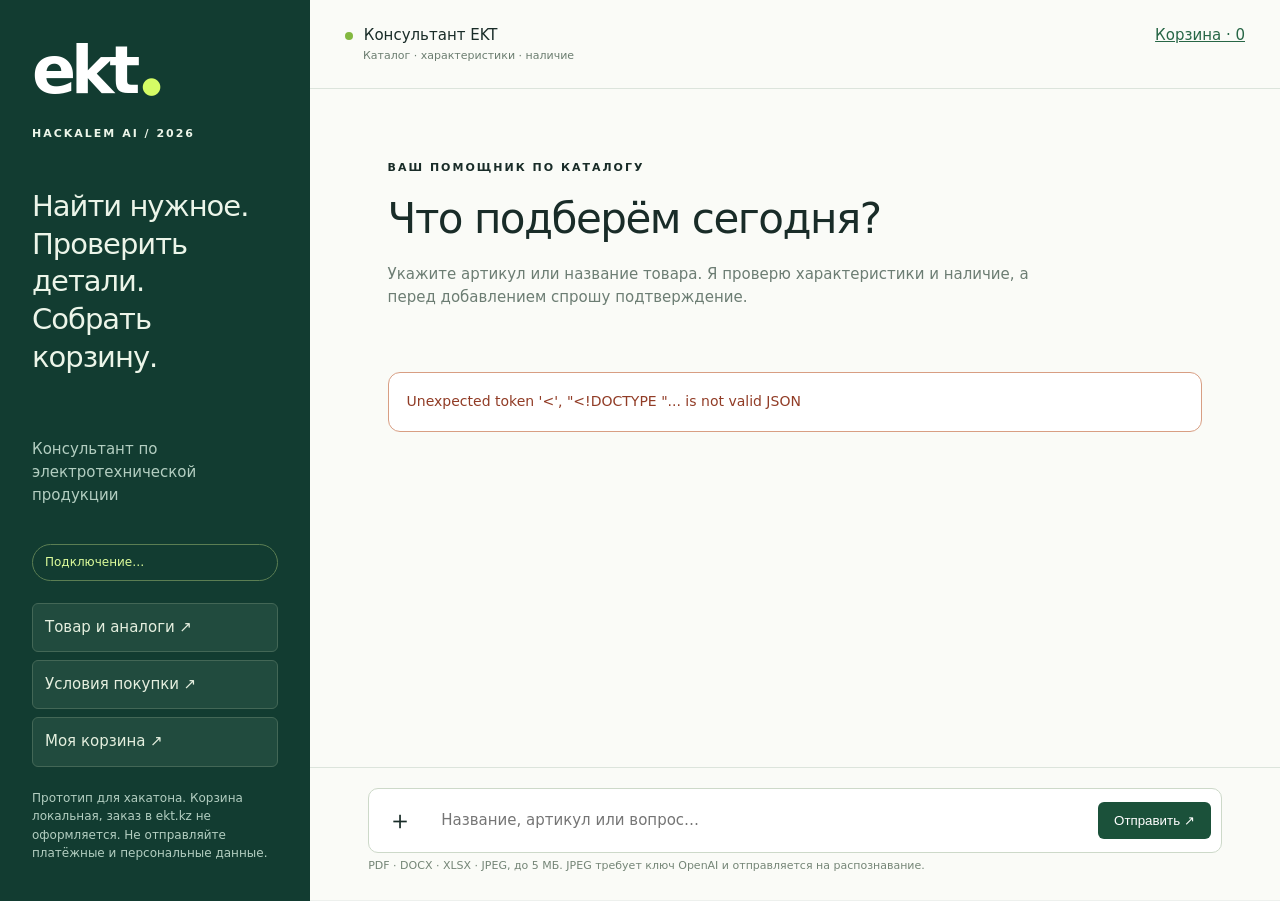
==== static/index.html @ 2ac4986d "feat(ui): add responsive chat and demo cart" ====
<!doctype html>
<html lang="ru"><head><meta charset="UTF-8"><meta name="viewport" content="width=device-width,initial-scale=1"><title>HACKALEM — EKT консультант</title><link rel="stylesheet" href="/static/style.css"><script src="/static/app.js" defer></script></head>
<body><div class="shell"><aside><a class="brand" href="/">ekt<span>●</span></a><div class="eyebrow">HACKALEM AI / 2026</div><h1>Найти нужное.<br>Проверить детали.<br>Собрать корзину.</h1><p>Консультант по электротехнической продукции</p><div class="status" id="mode">Подключение…</div><nav><button data-query="DEMO-C16-A">Товар и аналоги ↗</button><button data-query="Какие условия оплаты и доставки?">Условия покупки ↗</button><a href="/cart">Моя корзина ↗</a></nav><small>Прототип для хакатона. Корзина локальная, заказ в ekt.kz не оформляется. Не отправляйте платёжные и персональные данные.</small></aside><main><header><div><span class="dot"></span> Консультант EKT <small>Каталог · характеристики · наличие</small></div><a href="/cart" id="cart-count">Корзина · 0</a></header><section id="cart-panel" hidden><h2>Демонстрационная корзина</h2><div id="cart-items"></div><p id="cart-total"></p><p>Это актуальная корзина вашей сессии. Интеграция с оформлением заказа ekt.kz пока не подключена.</p><a href="/">← Вернуться к подбору</a></section><section id="conversation" aria-live="polite"><div class="intro"><div class="eyebrow">ВАШ ПОМОЩНИК ПО КАТАЛОГУ</div><h2>Что подберём сегодня?</h2><p>Укажите артикул или название товара. Я проверю характеристики и наличие, а перед добавлением спрошу подтверждение.</p></div></section><footer id="composer"><div id="attachment"></div><form id="chat-form"><label class="attach" title="Прикрепить спецификацию"><input type="file" id="file" accept=".pdf,.docx,.xlsx,.jpg,.jpeg" hidden>＋</label><input id="message" placeholder="Название, артикул или вопрос…" maxlength="6000" aria-label="Сообщение" required autocomplete="off"><button id="send" type="submit">Отправить ↗</button></form><small>PDF · DOCX · XLSX · JPEG, до 5 МБ. JPEG требует ключ OpenAI и отправляется на распознавание.</small></footer></main></div></body></html>
---- static/style.css ----
*{box-sizing:border-box}body{margin:0;background:#edf0ed;color:#192c28;font:15px/1.55 system-ui,sans-serif}.shell{display:grid;grid-template-columns:310px 1fr;min-height:100vh;max-width:1600px;margin:auto}aside{background:#123c31;color:#ecf5e9;padding:38px 32px;display:flex;flex-direction:column;gap:22px}.brand{font-size:65px;line-height:1;font-weight:900;color:white;text-decoration:none;letter-spacing:-5px}.brand span{color:#d5fc65;font-size:23px;margin-left:6px}.eyebrow{font-size:11px;letter-spacing:2px;font-weight:700}h1{font-size:29px;line-height:1.3;font-weight:500;letter-spacing:-1px}aside p{color:#b3cec1}aside small{font-size:12px;color:#b3cec1;margin-top:auto}nav{display:grid;gap:8px}nav button,nav a{background:#214b3e;border:1px solid #436756;color:#e5efdf;text-align:left;padding:12px;font:inherit;text-decoration:none;border-radius:6px;cursor:pointer}.status{font-size:12px;border:1px solid #5b7e53;border-radius:20px;padding:8px 12px;color:#ddfc9b}main{background:#fafbf7;display:flex;flex-direction:column;max-height:100vh;min-width:0}header{padding:24px 35px;border-bottom:1px solid #dce4dc;display:flex;justify-content:space-between;gap:12px}header small{display:block;color:#6b7d70;margin-left:18px;font-size:11px}.dot{display:inline-block;background:#83b840;width:8px;height:8px;border-radius:100%;margin-right:6px}a{color:#276646}#conversation{overflow-y:auto;flex:1;padding:30px 8%}.intro{padding:40px 0 30px;max-width:650px}.intro h2{font-size:42px;line-height:1.2;letter-spacing:-1.5px;font-weight:500;margin:18px 0}.intro p{color:#6c7d73}.bubble{white-space:pre-wrap;overflow-wrap:anywhere;border:1px solid #dce5db;border-radius:12px;background:white;padding:18px;margin:18px 0;font-size:14px}.bubble.user{background:#e7f0dd;margin-left:15%;border:0}.cards{display:grid;grid-template-columns:repeat(auto-fit,minmax(220px,1fr));gap:10px}.card{border:1px solid #dce5db;padding:16px;background:white;border-radius:10px}.card strong{display:block}.card small{display:block;color:#64796b;margin:8px 0}.card button,.confirm,button[type=submit]{border:0;background:#1b513a;color:white;border-radius:6px;padding:11px 16px;cursor:pointer}.card input{width:70px;padding:8px;border:1px solid #c8d5c6;border-radius:4px;margin-right:8px}.confirm{margin:10px 0;background:#335c14}footer{padding:20px 6% 24px;border-top:1px solid #dce4dc}form{display:flex;align-items:center;gap:10px;background:white;border:1px solid #cdd9c9;border-radius:10px;padding:10px}#message{flex:1;min-width:0;border:0;padding:10px;font:inherit;outline:none}.attach{cursor:pointer;font-size:26px;padding:0 8px}footer small{color:#748576;font-size:11px}#attachment{font-size:12px;color:#466a34}#cart-panel{padding:35px;overflow-y:auto}button:disabled{opacity:.5;cursor:wait}button:focus-visible,a:focus-visible,input:focus-visible{outline:2px solid #6b9a21;outline-offset:3px}.error{border-color:#d89e83;color:#913c26}@media(max-width:800px){.shell{grid-template-columns:1fr}aside{padding:18px 22px;gap:8px}aside h1,aside>p,aside>small,aside nav,aside .eyebrow{display:none}.brand{font-size:38px}.status{position:absolute;right:18px;top:22px;font-size:10px}main{height:calc(100dvh - 82px);max-height:none}header{padding:15px;font-size:13px}#conversation{padding:15px}.intro{padding:20px 0}.intro h2{font-size:32px}footer{padding:12px}button[type=submit]{font-size:0;padding:10px}button[type=submit]:after{content:'↗';font-size:20px}}
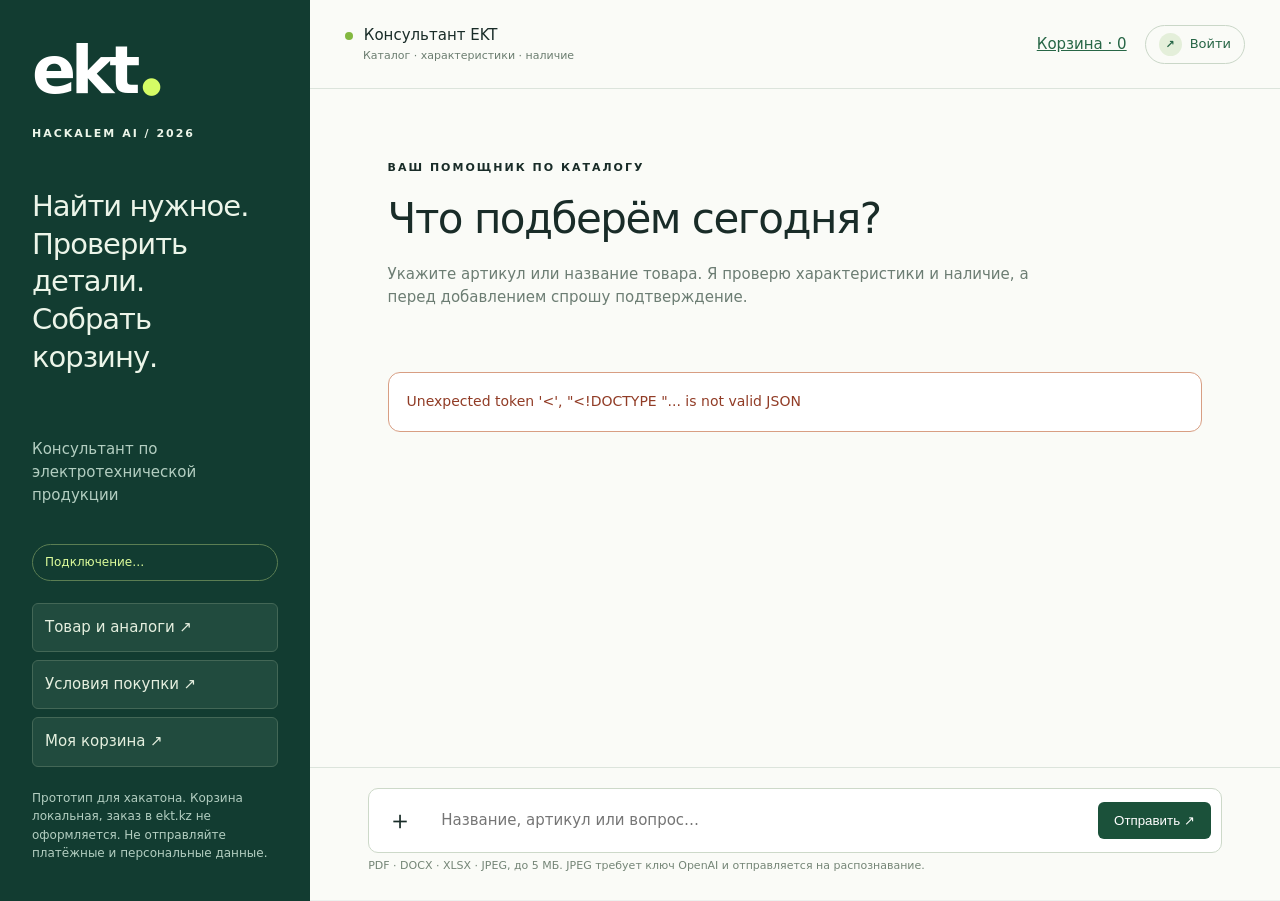
==== commit 5cd1cfd7: "feat(ui): add responsive account and profile screens" ====
--- a/static/index.html
+++ b/static/index.html
@@ -1,3 +1,3 @@
 <!doctype html>
-<html lang="ru"><head><meta charset="UTF-8"><meta name="viewport" content="width=device-width,initial-scale=1"><title>HACKALEM — EKT консультант</title><link rel="stylesheet" href="/static/style.css"><script src="/static/app.js" defer></script></head>
-<body><div class="shell"><aside><a class="brand" href="/">ekt<span>●</span></a><div class="eyebrow">HACKALEM AI / 2026</div><h1>Найти нужное.<br>Проверить детали.<br>Собрать корзину.</h1><p>Консультант по электротехнической продукции</p><div class="status" id="mode">Подключение…</div><nav><button data-query="DEMO-C16-A">Товар и аналоги ↗</button><button data-query="Какие условия оплаты и доставки?">Условия покупки ↗</button><a href="/cart">Моя корзина ↗</a></nav><small>Прототип для хакатона. Корзина локальная, заказ в ekt.kz не оформляется. Не отправляйте платёжные и персональные данные.</small></aside><main><header><div><span class="dot"></span> Консультант EKT <small>Каталог · характеристики · наличие</small></div><a href="/cart" id="cart-count">Корзина · 0</a></header><section id="cart-panel" hidden><h2>Демонстрационная корзина</h2><div id="cart-items"></div><p id="cart-total"></p><p>Это актуальная корзина вашей сессии. Интеграция с оформлением заказа ekt.kz пока не подключена.</p><a href="/">← Вернуться к подбору</a></section><section id="conversation" aria-live="polite"><div class="intro"><div class="eyebrow">ВАШ ПОМОЩНИК ПО КАТАЛОГУ</div><h2>Что подберём сегодня?</h2><p>Укажите артикул или название товара. Я проверю характеристики и наличие, а перед добавлением спрошу подтверждение.</p></div></section><footer id="composer"><div id="attachment"></div><form id="chat-form"><label class="attach" title="Прикрепить спецификацию"><input type="file" id="file" accept=".pdf,.docx,.xlsx,.jpg,.jpeg" hidden>＋</label><input id="message" placeholder="Название, артикул или вопрос…" maxlength="6000" aria-label="Сообщение" required autocomplete="off"><button id="send" type="submit">Отправить ↗</button></form><small>PDF · DOCX · XLSX · JPEG, до 5 МБ. JPEG требует ключ OpenAI и отправляется на распознавание.</small></footer></main></div></body></html>
+<html lang="ru"><head><meta charset="UTF-8"><meta name="viewport" content="width=device-width,initial-scale=1"><title>HACKALEM — EKT консультант</title><link rel="stylesheet" href="/static/style.css"><link rel="stylesheet" href="/static/account.css"><script src="/static/navigation.js" defer></script><script src="/static/app.js" defer></script><script src="/static/account.js" defer></script></head>
+<body><div class="shell"><aside><a class="brand" href="/">ekt<span>●</span></a><div class="eyebrow">HACKALEM AI / 2026</div><h1>Найти нужное.<br>Проверить детали.<br>Собрать корзину.</h1><p>Консультант по электротехнической продукции</p><div class="status" id="mode">Подключение…</div><nav><button data-query="DEMO-C16-A">Товар и аналоги ↗</button><button data-query="Какие условия оплаты и доставки?">Условия покупки ↗</button><a href="/cart">Моя корзина ↗</a></nav><small>Прототип для хакатона. Корзина локальная, заказ в ekt.kz не оформляется. Не отправляйте платёжные и персональные данные.</small></aside><main><header><div><span class="dot"></span> Консультант EKT <small>Каталог · характеристики · наличие</small></div><div class="header-actions"><a href="/cart" id="cart-count">Корзина · 0</a><a href="/profile" class="account-link" id="account-link"><span class="account-link__avatar" aria-hidden="true">↗</span><span>Войти</span></a></div></header><section id="cart-panel" hidden><div class="cart-panel__header"><h2>Демонстрационная корзина</h2><button id="clear-cart" type="button" hidden>Очистить корзину</button></div><div id="cart-items"></div><p id="cart-total"></p><p>Это актуальная корзина вашей сессии. Интеграция с оформлением заказа ekt.kz пока не подключена.</p><a href="/">← Вернуться к подбору</a></section><section id="conversation" aria-live="polite"><div class="intro"><div class="eyebrow">ВАШ ПОМОЩНИК ПО КАТАЛОГУ</div><h2>Что подберём сегодня?</h2><p>Укажите артикул или название товара. Я проверю характеристики и наличие, а перед добавлением спрошу подтверждение.</p></div></section><section id="profile-panel" aria-label="Личный кабинет" hidden></section><footer id="composer"><div id="attachment"></div><form id="chat-form"><label class="attach" title="Прикрепить спецификацию"><input type="file" id="file" accept=".pdf,.docx,.xlsx,.jpg,.jpeg" hidden>＋</label><input id="message" placeholder="Название, артикул или вопрос…" maxlength="6000" aria-label="Сообщение" required autocomplete="off"><button id="send" type="submit">Отправить ↗</button></form><small>PDF · DOCX · XLSX · JPEG, до 5 МБ. JPEG требует ключ OpenAI и отправляется на распознавание.</small></footer></main></div></body></html>
--- a/static/style.css
+++ b/static/style.css
@@ -1 +1,45 @@
 *{box-sizing:border-box}body{margin:0;background:#edf0ed;color:#192c28;font:15px/1.55 system-ui,sans-serif}.shell{display:grid;grid-template-columns:310px 1fr;min-height:100vh;max-width:1600px;margin:auto}aside{background:#123c31;color:#ecf5e9;padding:38px 32px;display:flex;flex-direction:column;gap:22px}.brand{font-size:65px;line-height:1;font-weight:900;color:white;text-decoration:none;letter-spacing:-5px}.brand span{color:#d5fc65;font-size:23px;margin-left:6px}.eyebrow{font-size:11px;letter-spacing:2px;font-weight:700}h1{font-size:29px;line-height:1.3;font-weight:500;letter-spacing:-1px}aside p{color:#b3cec1}aside small{font-size:12px;color:#b3cec1;margin-top:auto}nav{display:grid;gap:8px}nav button,nav a{background:#214b3e;border:1px solid #436756;color:#e5efdf;text-align:left;padding:12px;font:inherit;text-decoration:none;border-radius:6px;cursor:pointer}.status{font-size:12px;border:1px solid #5b7e53;border-radius:20px;padding:8px 12px;color:#ddfc9b}main{background:#fafbf7;display:flex;flex-direction:column;max-height:100vh;min-width:0}header{padding:24px 35px;border-bottom:1px solid #dce4dc;display:flex;justify-content:space-between;gap:12px}header small{display:block;color:#6b7d70;margin-left:18px;font-size:11px}.dot{display:inline-block;background:#83b840;width:8px;height:8px;border-radius:100%;margin-right:6px}a{color:#276646}#conversation{overflow-y:auto;flex:1;padding:30px 8%}.intro{padding:40px 0 30px;max-width:650px}.intro h2{font-size:42px;line-height:1.2;letter-spacing:-1.5px;font-weight:500;margin:18px 0}.intro p{color:#6c7d73}.bubble{white-space:pre-wrap;overflow-wrap:anywhere;border:1px solid #dce5db;border-radius:12px;background:white;padding:18px;margin:18px 0;font-size:14px}.bubble.user{background:#e7f0dd;margin-left:15%;border:0}.cards{display:grid;grid-template-columns:repeat(auto-fit,minmax(220px,1fr));gap:10px}.card{border:1px solid #dce5db;padding:16px;background:white;border-radius:10px}.card strong{display:block}.card small{display:block;color:#64796b;margin:8px 0}.card button,.confirm,button[type=submit]{border:0;background:#1b513a;color:white;border-radius:6px;padding:11px 16px;cursor:pointer}.card input{width:70px;padding:8px;border:1px solid #c8d5c6;border-radius:4px;margin-right:8px}.confirm{margin:10px 0;background:#335c14}footer{padding:20px 6% 24px;border-top:1px solid #dce4dc}form{display:flex;align-items:center;gap:10px;background:white;border:1px solid #cdd9c9;border-radius:10px;padding:10px}#message{flex:1;min-width:0;border:0;padding:10px;font:inherit;outline:none}.attach{cursor:pointer;font-size:26px;padding:0 8px}footer small{color:#748576;font-size:11px}#attachment{font-size:12px;color:#466a34}#cart-panel{padding:35px;overflow-y:auto}button:disabled{opacity:.5;cursor:wait}button:focus-visible,a:focus-visible,input:focus-visible{outline:2px solid #6b9a21;outline-offset:3px}.error{border-color:#d89e83;color:#913c26}@media(max-width:800px){.shell{grid-template-columns:1fr}aside{padding:18px 22px;gap:8px}aside h1,aside>p,aside>small,aside nav,aside .eyebrow{display:none}.brand{font-size:38px}.status{position:absolute;right:18px;top:22px;font-size:10px}main{height:calc(100dvh - 82px);max-height:none}header{padding:15px;font-size:13px}#conversation{padding:15px}.intro{padding:20px 0}.intro h2{font-size:32px}footer{padding:12px}button[type=submit]{font-size:0;padding:10px}button[type=submit]:after{content:'↗';font-size:20px}}
+
+/* Product details and cart controls share one surface. */
+.cards{grid-template-columns:repeat(auto-fit,minmax(min(100%,340px),1fr));gap:16px;margin:18px 0}
+.product-card{min-width:0;overflow:hidden;background:#fff;border:1px solid #dce5db;border-radius:16px;box-shadow:0 8px 24px rgba(18,60,49,.07)}
+.product-card__head,.product-card__body,.product-card__actions{padding:20px 22px}
+.product-card__head{border-bottom:1px solid #e8eee7}
+.product-card__head h3{font-size:18px;line-height:1.35;margin:0 0 8px}
+.product-card__identity,.product-card__category{font-size:12px;color:#617568;margin:4px 0;overflow-wrap:anywhere}
+.product-card__category{color:#315b46}
+.product-card__availability{display:flex;justify-content:space-between;align-items:baseline;flex-wrap:wrap;gap:6px 16px;margin-bottom:16px}
+.product-card__price{font-size:22px;font-weight:750;color:#173b2d}
+.product-card__stock{font-size:13px;color:#456653}
+.product-card__description{margin:0 0 16px;font-size:13px;color:#526b5b;overflow-wrap:anywhere}
+.product-card__section{margin-top:16px}
+.product-card__section h4{font-size:12px;text-transform:uppercase;letter-spacing:.08em;color:#66796b;margin:0 0 8px}
+.product-card__section p{margin:0;color:#677a6c;font-size:13px}
+.product-card__section a{display:inline-block;margin:0 14px 6px 0;overflow-wrap:anywhere;font-size:13px}
+.product-card__details{margin:0;display:grid;gap:6px}
+.detail-row{display:grid;grid-template-columns:minmax(110px,1fr) 1fr;gap:12px;font-size:13px}
+.detail-row dt{color:#687b6d;overflow-wrap:anywhere}
+.detail-row dd{margin:0;text-align:right;overflow-wrap:anywhere}
+.product-card__note,.product-card__warning{padding:10px 12px;margin:16px 0 0;border-radius:8px;font-size:13px}
+.product-card__note{background:#edf5e3;color:#335729}
+.product-card__warning{background:#fff0e7;color:#8d422e}
+.product-card__actions{display:flex;align-items:end;gap:12px;border-top:1px solid #e8eee7;background:#f8faf6}
+.product-card__quantity{display:grid;gap:5px;color:#5c7162;font-size:12px}
+.quantity-control{display:flex;align-items:stretch;border:1px solid #c8d5c6;border-radius:7px;background:#fff;overflow:hidden}
+.quantity-control input{width:56px;min-width:0;padding:9px 2px;border:0;background:#fff;color:#192c28;font:inherit;text-align:center;appearance:textfield;-moz-appearance:textfield}
+.quantity-control input::-webkit-outer-spin-button,.quantity-control input::-webkit-inner-spin-button{appearance:none;margin:0}
+.quantity-control button{flex:none;width:34px;padding:0;border:0;border-radius:0;background:#edf3e9;color:#1b513a;font-size:18px;cursor:pointer}
+.quantity-control button:disabled{cursor:not-allowed}
+.product-card__actions button{flex:1;border:0;background:#1b513a;color:white;border-radius:7px;padding:11px 16px;cursor:pointer;font:inherit}
+.product-card__actions button:disabled{cursor:not-allowed}
+.product-card__actions .quantity-control button{flex:none;width:34px;padding:0;border-radius:0;background:#edf3e9;color:#1b513a;font-size:18px}
+.cart-panel__header{display:flex;align-items:center;justify-content:space-between;gap:16px;flex-wrap:wrap}
+.cart-panel__header h2{margin:0}
+#clear-cart,.cart-item__remove{border:1px solid #c9d7c9;border-radius:7px;background:#fff;color:#315b46;padding:9px 13px;cursor:pointer;font:inherit}
+.cart-item{display:flex;justify-content:space-between;align-items:center;flex-wrap:wrap;gap:16px;margin:14px 0;padding:16px;border:1px solid #dce5db;border-radius:12px;background:#fff}
+.cart-item__summary{display:grid;gap:4px;min-width:0;overflow-wrap:anywhere}
+.cart-item__summary span{color:#617568;font-size:13px}
+.cart-item__controls{display:flex;align-items:center;gap:8px}
+.cart-item__controls button:not(.cart-item__remove){width:34px;height:34px;border:1px solid #c9d7c9;border-radius:7px;background:#edf3e9;color:#1b513a;font-size:20px;cursor:pointer}
+.cart-item__count{min-width:32px;text-align:center;font-weight:700}
+@media(max-width:800px){.cards{grid-template-columns:1fr}.product-card__head,.product-card__body,.product-card__actions{padding:16px}.product-card__actions{flex-wrap:wrap}}
--- a/static/account.css
+++ b/static/account.css
@@ -0,0 +1,45 @@
+.header-actions{display:flex;align-items:center;gap:18px;flex-shrink:0}
+.account-link{display:flex;align-items:center;gap:8px;text-decoration:none;border:1px solid #cad7c8;border-radius:24px;padding:7px 13px;font-size:13px;max-width:200px}
+.account-link span:last-child{white-space:nowrap;overflow:hidden;text-overflow:ellipsis}
+.account-link__avatar{display:grid;place-items:center;width:23px;height:23px;border-radius:50%;background:#e4efda;font-size:11px;font-weight:750}
+#profile-panel{flex:1;overflow-y:auto;padding:36px 5% 48px}
+.account-heading{display:flex;justify-content:space-between;align-items:center;gap:20px;margin-bottom:28px}
+.account-heading h2{font-size:38px;font-weight:500;letter-spacing:-1.5px;line-height:1.2;margin:12px 0}
+.account-heading p{margin:0;color:#687b6d}.account-back{font-size:13px;white-space:nowrap;text-underline-offset:4px}
+.account-card{background:#fff;border:1px solid #dce5db;border-radius:18px;padding:28px;box-shadow:0 8px 24px #123c3105;min-width:0}
+.account-card h3{margin:0 0 8px;font-size:20px;font-weight:650;letter-spacing:-.5px}
+.account-guest{display:grid;grid-template-columns:.9fr 1.1fr;gap:26px;align-items:start}
+.account-guest[hidden],.account-member[hidden],.account-form[hidden]{display:none}
+.account-welcome{padding:30px 22px 30px 0}.account-mark{font-size:40px;font-weight:900;letter-spacing:-3px}.account-mark>span{color:#83b840;font-size:18px;margin-left:4px}
+.account-welcome h3{font-size:30px;line-height:1.25;letter-spacing:-1px;font-weight:500;margin:24px 0 16px}
+.account-welcome>p{color:#687b6d;font-size:14px;max-width:320px;margin-bottom:30px}
+.account-feature{display:flex;gap:16px;align-items:start;margin:20px 0}.account-feature>span{font-size:11px;color:#81977c;border-top:1px solid #b7c8ad;padding-top:4px}
+.account-feature strong{font-size:13px;font-weight:650}.account-feature p{font-size:12px;color:#728270;margin:3px 0}
+.auth-tabs{display:flex;background:#f0f4ec;padding:5px;border-radius:10px;margin-bottom:28px;gap:4px}
+.auth-tabs button{flex:1;background:transparent;color:#63775f;border:0;border-radius:7px;padding:11px 8px;font:inherit;font-size:13px;cursor:pointer}
+.auth-tabs button[aria-selected=true]{background:#fff;color:#193e2d;box-shadow:0 2px 6px #123c3110;font-weight:650}
+.account-form{display:grid;gap:18px;border:0;padding:0;border-radius:0;background:none;align-items:stretch}
+.account-form label{display:grid;align-content:start;gap:7px;font-size:12px;font-weight:650;color:#405840;min-width:0;position:relative}
+.account-form input{width:100%;min-width:0;background:#fbfcf9;border:1px solid #cdd9c9;border-radius:8px;font:inherit;font-size:14px;font-weight:400;color:#1c3226;padding:12px;min-height:45px}
+.account-form input::placeholder{color:#8a9686}.account-form input[readonly]{background:#f0f3ed;color:#697a64;cursor:default}
+.account-form small{font-size:11px;color:#73816c;font-weight:400}.account-muted{color:#6d7d66;font-size:13px;margin:0;overflow-wrap:anywhere}
+.password-field{display:flex;position:relative;align-items:stretch}.password-field input{padding-right:92px}
+.password-field button{position:absolute;right:4px;top:4px;bottom:4px;border:0;background:transparent;color:#376348;font:inherit;font-size:11px;padding:0 10px;cursor:pointer}
+.account-primary{display:flex;justify-content:center;align-items:center;gap:22px;padding:13px 19px;border-radius:8px;border:0;background:#1b513a;color:#fff;font:inherit;font-size:13px;font-weight:600;cursor:pointer;min-height:45px}
+.account-primary:hover{background:#123c31}.account-secondary{border:1px solid #d4dece;border-radius:8px;background:#fff;color:#325339;padding:12px;font:inherit;font-size:13px;cursor:pointer}
+.account-footnote{font-size:11px;color:#7d8877;margin:0;text-align:center}.form-message{padding:10px 12px;border-radius:7px;font-size:12px;background:#fff0e9;color:#8d422e;margin:0;overflow-wrap:anywhere}
+.form-message.success,.account-notice{color:#31592b;background:#edf5e3}.account-notice{padding:12px 16px;border-radius:9px;font-size:13px;margin:0 0 20px}
+.account-member{display:grid;grid-template-columns:235px 1fr;gap:22px;align-items:start}.account-summary{display:grid;gap:12px;text-align:center;padding:27px 20px}
+.profile-avatar{display:grid;place-items:center;background:#e6f0d7;color:#31542b;border:5px solid #f4f8ee;border-radius:50%;width:86px;height:86px;font-size:26px;font-weight:600;margin:0 auto 7px}
+.account-summary h3{overflow-wrap:anywhere;margin:0}.account-badge{justify-self:center;border-radius:20px;border:1px solid #d7e3cb;padding:4px 10px;font-size:10px;color:#4b6940}
+.account-meta{text-align:left;border-top:1px solid #e5ecdf;margin:12px 0;padding-top:18px;font-size:12px;display:grid;gap:4px}.account-meta dt{color:#85917d}.account-meta dd{margin:0 0 10px;overflow-wrap:anywhere;color:#395632}
+.account-details{display:grid;gap:18px;min-width:0}.account-section-heading{display:flex;gap:14px;align-items:start;margin-bottom:24px}.account-step{font-size:11px;color:#63834e;background:#f0f5e9;border-radius:6px;padding:5px 7px}.account-section-heading h3{font-size:18px;margin-bottom:5px}
+.account-field-grid{display:grid;grid-template-columns:1fr 1fr;gap:19px 15px}.account-wide{grid-column:1/-1}.optional{font-size:10px;color:#8b9681;font-weight:400;position:absolute;right:0;top:1px}
+.account-form-actions{display:flex;gap:15px;align-items:center;flex-wrap:wrap;border-top:1px solid #e8eee2;padding-top:20px}.account-form-actions .account-muted{font-size:11px;flex:1}
+#password-settings summary{display:flex;justify-content:space-between;align-items:center;font-size:13px;cursor:pointer;color:#376348;padding:4px 0;list-style:none}
+#password-settings[open] summary{margin-bottom:22px}#password-settings summary::-webkit-details-marker{display:none}
+.account-privacy{font-size:11px;color:#7b8874;text-align:center;margin:0}.account-form button:disabled{cursor:wait}
+.account-summary>.account-footnote{grid-column:1/-1}
+@media(max-width:1150px){.account-member{grid-template-columns:1fr}.account-summary{grid-template-columns:76px 1fr;text-align:left;gap:7px 16px}.profile-avatar{grid-row:1/4;width:70px;height:70px;font-size:22px;border-width:3px;margin:0}.account-badge{justify-self:start}.account-meta{grid-column:1/-1}.account-summary>.account-secondary,.account-summary>.form-message{grid-column:1/-1}.account-guest{gap:15px;grid-template-columns:.8fr 1.2fr}.account-welcome h3{font-size:25px}.account-card{padding:23px}}
+@media(max-width:800px){.header-actions{gap:10px}.account-link{font-size:11px;padding:5px 8px;max-width:155px}#profile-panel{padding:24px 18px 36px}.account-heading{align-items:start}.account-heading h2{font-size:31px}.account-heading .eyebrow{font-size:10px}.account-back{font-size:11px}.account-guest{grid-template-columns:1fr}.account-welcome{display:none}.account-field-grid{grid-template-columns:1fr}.account-heading>div>p{font-size:12px}.account-card{padding:22px 19px}#profile-panel button[type=submit]{font-size:13px;padding:13px 19px}#profile-panel button[type=submit]:after{content:none}.account-form-actions{align-items:stretch;flex-direction:column}.account-heading{gap:10px}}
+@media(prefers-reduced-motion:no-preference){.account-primary,.account-secondary,.auth-tabs button{transition:background .15s,box-shadow .15s}}
